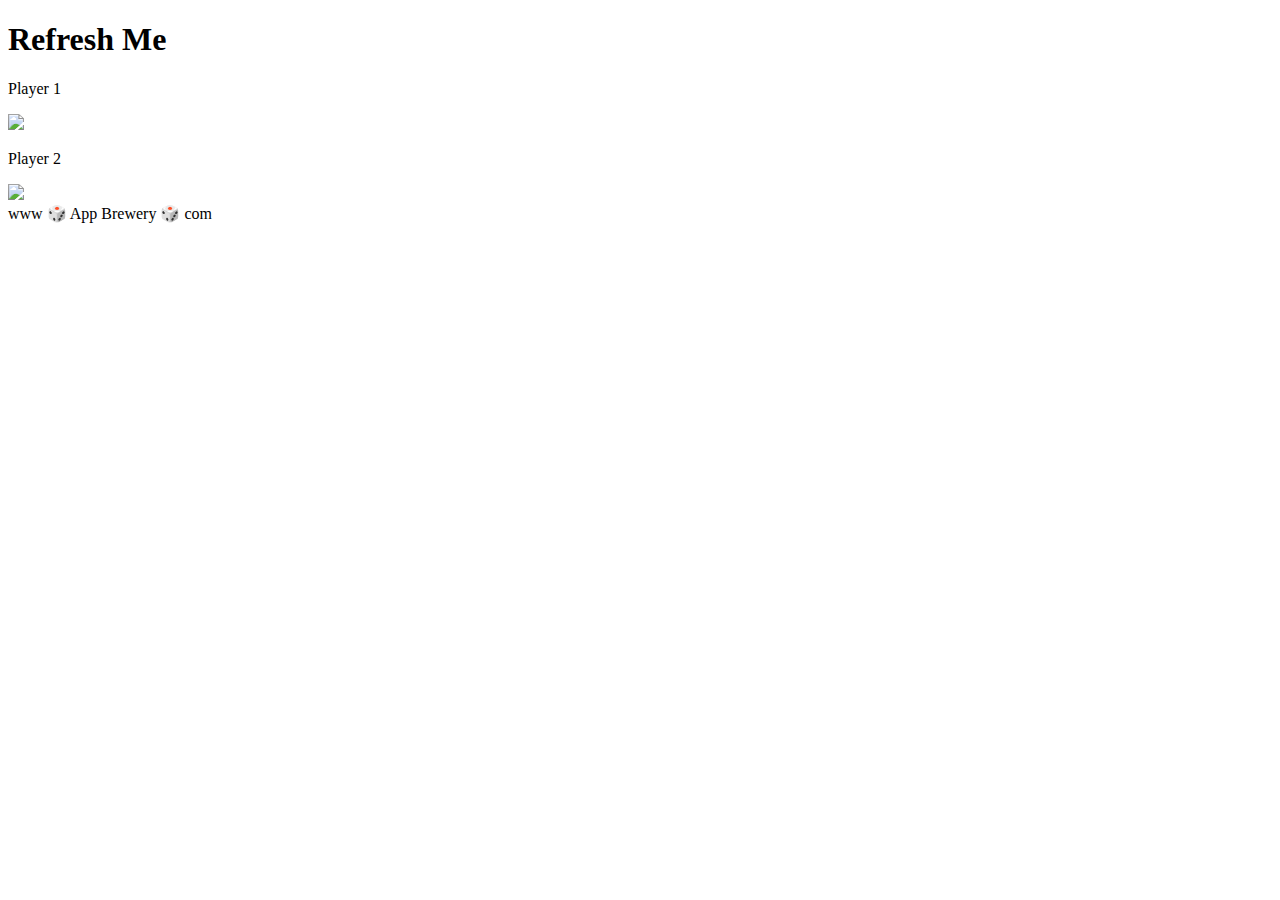
==== The Dicee Game/index.html @ d444eddc "Create index.html" ====
<!DOCTYPE html>
<html lang="en" dir="ltr">
  <head>
    <meta charset="utf-8">
    <title>Dicee</title>
    <link rel="stylesheet" href="styles.css">
    <link href="https://fonts.googleapis.com/css?family=Indie+Flower|Lobster" rel="stylesheet">

  </head>
  <body>

    <div class="container">
      <h1>Refresh Me</h1>

      <div class="dice">
        <p>Player 1</p>
        <img class="img1" src="images/dice6.png">
      </div>

      <div class="dice">
        <p>Player 2</p>
        <img class="img2" src="images/dice6.png">
      </div>

    </div>

    <script type="text/javascript" src="index.js"></script>
  </body>

  <footer>
    www 🎲 App Brewery 🎲 com
  </footer>
</html>
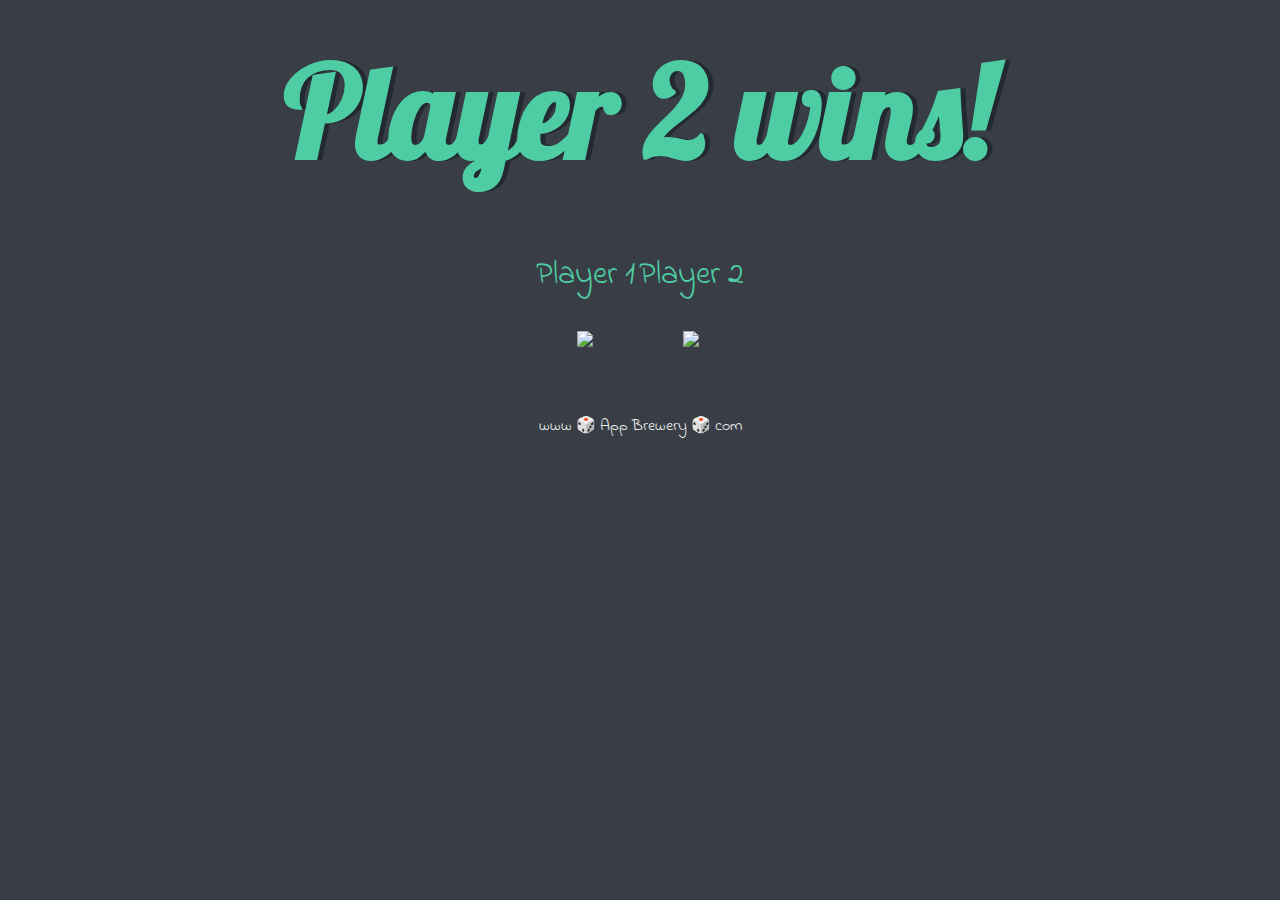
==== commit d58c7313: "Update index.html" ====
--- a/The Dicee Game/index.html
+++ b/The Dicee Game/index.html
@@ -14,12 +14,12 @@
 
       <div class="dice">
         <p>Player 1</p>
-        <img class="img1" src="images/dice6.png">
+        <img class="img1" src="dice6.png">
       </div>
 
       <div class="dice">
         <p>Player 2</p>
-        <img class="img2" src="images/dice6.png">
+        <img class="img2" src="dice6.png">
       </div>
 
     </div>
--- a/The Dicee Game/styles.css
+++ b/The Dicee Game/styles.css
@@ -0,0 +1,41 @@
+.container {
+  width: 70%;
+  margin: auto;
+  text-align: center;
+}
+
+.dice {
+  text-align: center;
+  display: inline-block;
+
+}
+
+body {
+  background-color: #393E46;
+}
+
+h1 {
+  margin: 30px;
+  font-family: 'Lobster', cursive;
+  text-shadow: 5px 0 #232931;
+  font-size: 8rem;
+  color: #4ECCA3;
+}
+
+p {
+  font-size: 2rem;
+  color: #4ECCA3;
+  font-family: 'Indie Flower', cursive;
+}
+
+img {
+  width: 80%;
+}
+
+footer {
+  margin-top: 5%;
+  color: #EEEEEE;
+  text-align: center;
+  font-family: 'Indie Flower', cursive;
+
+}
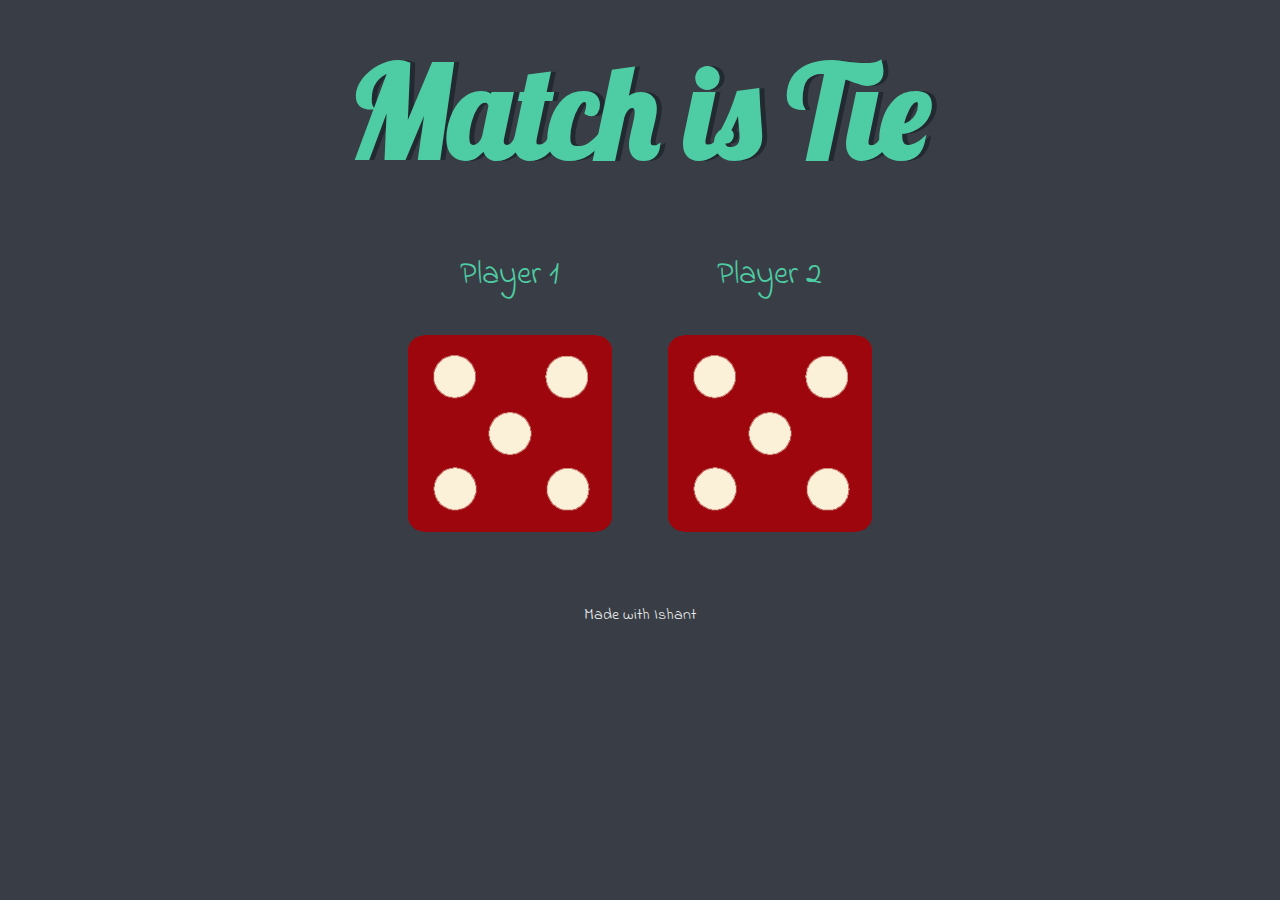
==== commit 1b6e253c: "Update index.html" ====
--- a/The Dicee Game/index.html
+++ b/The Dicee Game/index.html
@@ -28,6 +28,6 @@
   </body>
 
   <footer>
-    www 🎲 App Brewery 🎲 com
+    Made with Ishant
   </footer>
 </html>
